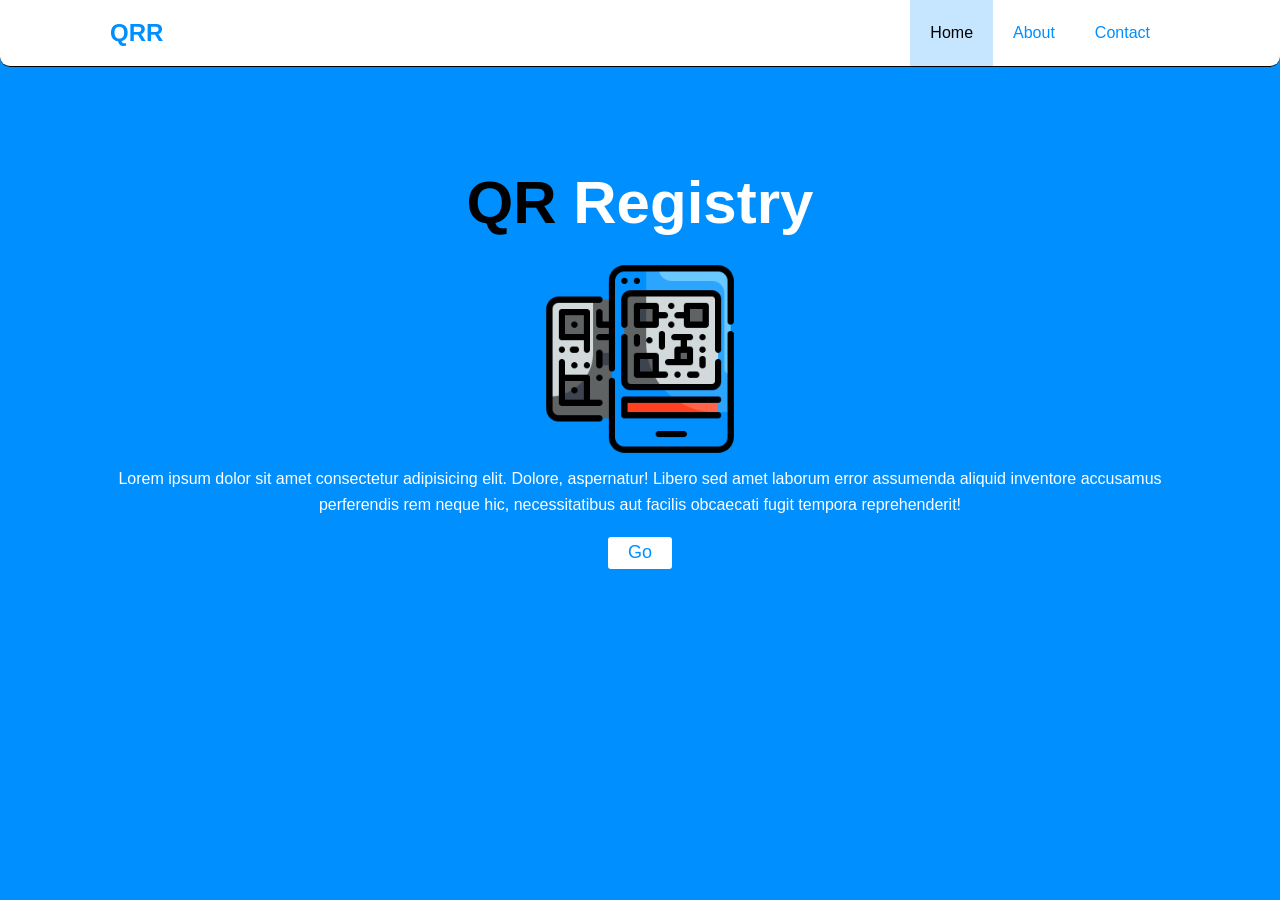
==== index.html @ 00682189 "first commit" ====
<!DOCTYPE html>
<html lang="en">
<head>
    <meta charset="UTF-8">
    <meta http-equiv="X-UA-Compatible" content="IE=edge">
    <meta name="viewport" content="width=device-width, initial-scale=1.0">
    <title>QR Registry | Home</title>
    <link rel="stylesheet" href="css/style.css">
</head>
<body>

    <header>
        <nav id="navbar">
            <div class="container">

                <h1 class="logo"><a href="index.html">QRR</a></h1>

                <ul>
                    <li><a href="index.html" class="current">Home</a></li>
                    <li><a href="about.html">About</a></li>
                    <li><a href="contact.html">Contact</a></li>
                </ul>

            </div>
        </nav>
    </header>

    <div id="showcase">
        <div class="container">
            <div class="showcase-content">

                
            <h1><span class="text-primary">QR</span> Registry</h1>

            <img src="icons/ic_launcher.png" alt="QR Registry Logo" width="200px" height="200px">

            <p class="description">
                Lorem ipsum dolor sit amet consectetur adipisicing elit. Dolore, aspernatur! Libero sed amet laborum error assumenda aliquid inventore accusamus perferendis rem neque hic, necessitatibus aut facilis obcaecati fugit tempora reprehenderit!
            </p>
    
            <a class="btn" href="pages/user/login.html">Go</a>
    

            </div>
        </div>
    </div>
    
    
    
</body>
</html>
---- css/style.css ----
/* Reset  */
        *{
            padding: 0;
            margin: 0;
            box-sizing: border-box; 
            /* Avoid box padding */
        }

        /* Main Style or Body Style */
        html,body{
            background-color: #008fff;
            line-height: 1.6em;
            font-family: Arial, Helvetica, sans-serif;
        }

        a{
            color: black;
            text-decoration: none;
        }

        h1{
            padding-bottom: 20px;
        }

        

        /* Utility Classes */
        .container{
            margin: auto;
            max-width: 1100px;
            overflow: auto;
            padding: 0 20px;
        }

        .text-primary{
            color: black;
        }

        .btn{
            display: inline-block;
            font-size: 18px;
            color: #008fff;
            background: white;
            padding: 3px 20px;
            border-radius: 3px;
            border: none;
        }
        .btn:hover{

            background: #71c2ff;
            color: black;
        }

        #navbar{

            background:#ffffff;
            overflow: auto;
            border-bottom: 1px solid black;
            border-bottom-left-radius: 10px;
            border-bottom-right-radius: 10px;
        }

        #navbar a{
            color: #008fff;
        }

        #navbar h1{
            float: left;
            padding-top: 20px;
        }

        #navbar ul{
            list-style: none;
            float: right;
        }

        #navbar ul li{
            float: left; 
        }

        #navbar ul li a{
            display: block;
            padding: 20px;
            text-align: center;

        }
        #navbar ul li a:hover,
        #navbar ul li a.current{
            background-color: #c6e6ff;
            color: black;
        }

        /* Showcase */

        #showcase .showcase-content{

            color: white;
            text-align: center;
            padding-top: 100px;
        }
        #showcase .showcase-content h1{
            font-size: 60px;
            line-height: 1.2em;
        }
        #showcase .showcase-content p{
            padding-bottom: 20px;
        }
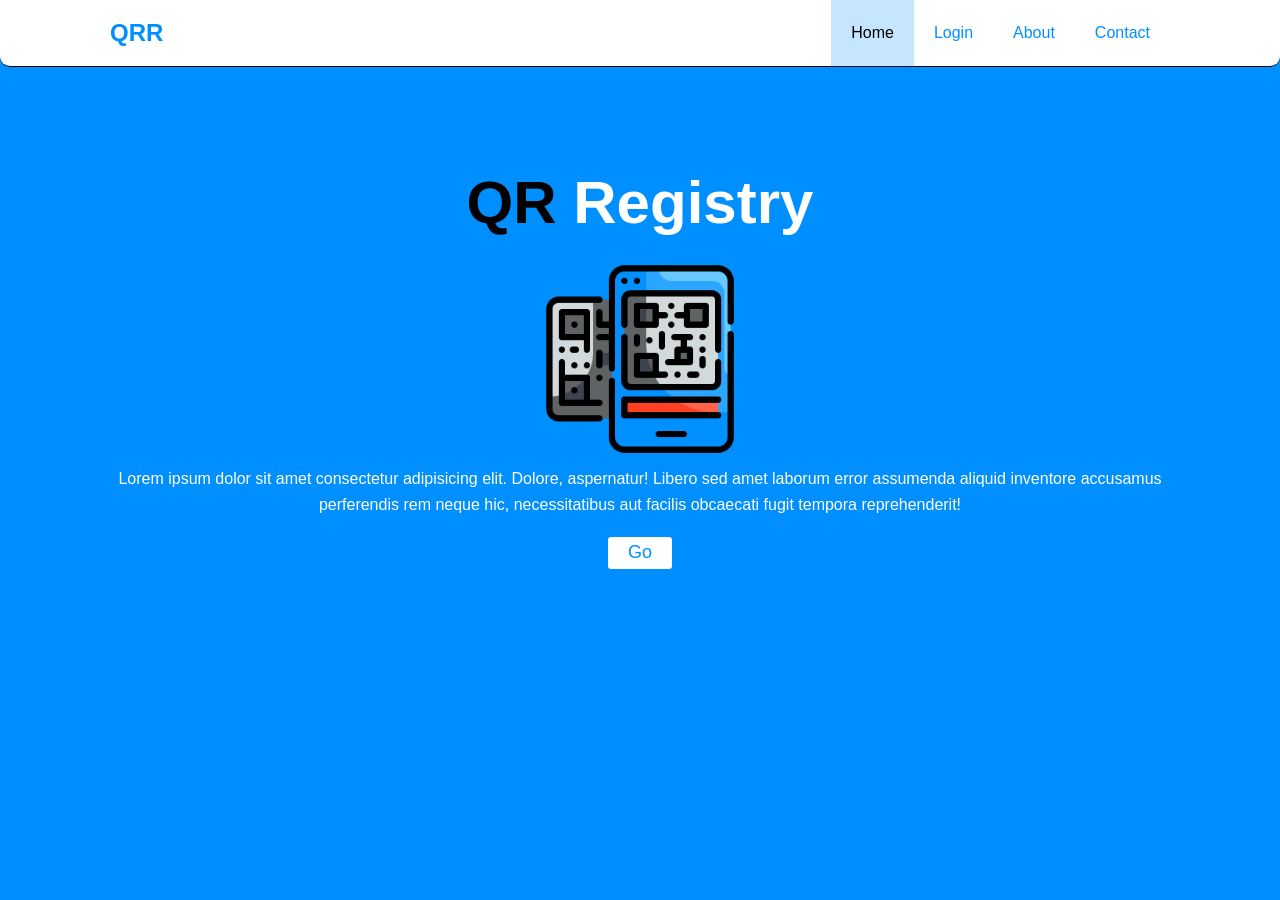
==== commit ea14861f: "hai" ====
--- a/index.html
+++ b/index.html
@@ -17,6 +17,7 @@
 
                 <ul>
                     <li><a href="index.html" class="current">Home</a></li>
+                    <li><a href="pages/user/login.html" >Login</a></li>
                     <li><a href="about.html">About</a></li>
                     <li><a href="contact.html">Contact</a></li>
                 </ul>
